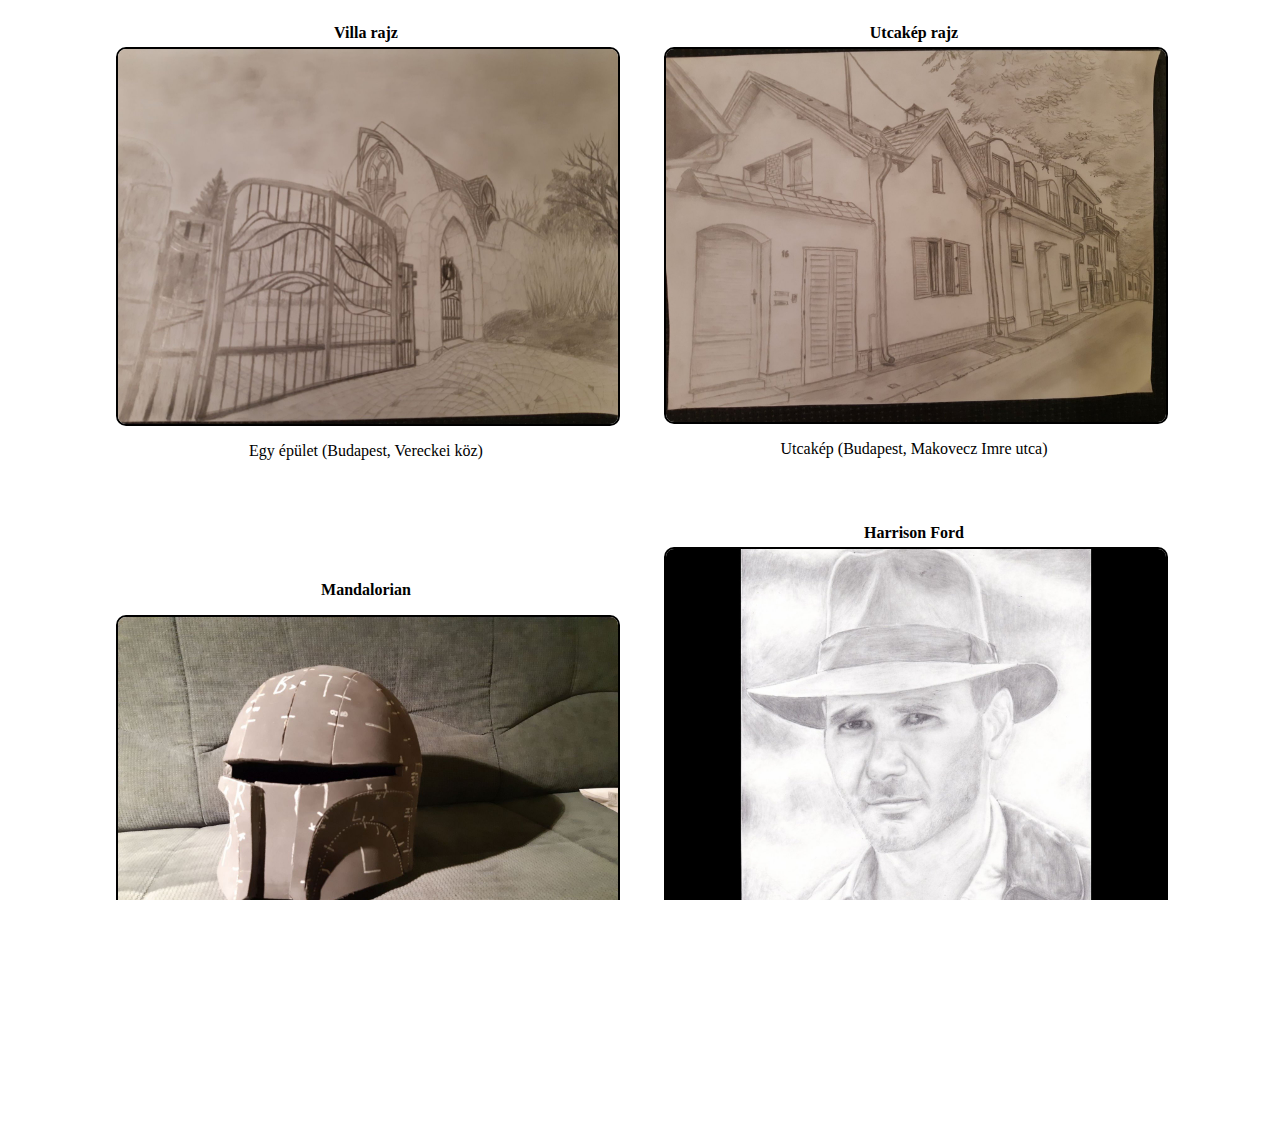
==== munkaim.html @ 6ac5c73a "Add files via upload" ====
<!DOCTYPE html>
<html>
<head>
<link href="portfolio/info_2.ik_hf_teoyy5.css" rel="stylesheet"> 
</head>
<body style="overflow-y: auto; ">
<div class="elrendezes_burkolo">
        <div class="kartya portfolio1">
          <span>Villa rajz</span>
          <a href="./portfolio/portfolio_item1_villa.jpg">
          <img src="./portfolio/portfolio_item1_villa.jpg" alt="kép leírás felolvasóknak" style="display: block; margin-left: auto; margin-right: auto;">
          </a>
          <p> Egy épület (Budapest, Vereckei köz)</p>
        </div>
        <div class="kartya portfolio2">
          <span>Utcakép rajz</span>
          <a href="./portfolio/portfolio_item2_hazsor.jpg">
          	<img src="./portfolio/portfolio_item2_hazsor.jpg" alt="kép leírás felolvasóknak">
          </a>
          <p>Utcakép (Budapest, Makovecz Imre utca)</p>
        </div>
        <div class="kartya portfolio3">
          <div>
	          <span>Mandalorian</span>
	          <p></p>
	          <a href="./portfolio/portfolio_item3_mandalorian_helmet.jpg">
	          	<img src="./portfolio/portfolio_item3_mandalorian_helmet.jpg" alt="kép leírás felolvasóknak">
	          </a>
	          <p> Mandalorian sisak 1:1 arányú makett</p>
          </div>
        </div>
        <div class="kartya portfolio4">
          <span>Harrison Ford</span>
           <a href="./portfolio/portfolio_item4_hf.jpg">
           <img src="./portfolio/portfolio_item4_hf.jpg" alt="kép leírás felolvasóknak">
           </a>
          <p>(Harrison Ford mint Indiana Jones, portré) </p>
        </div>
    </div>
</body>
</html>
---- portfolio/info_2.ik_hf_teoyy5.css ----
html, body, iframe { margin: 0px; height: 100%; padding: 0px; }
    html { overflow: hidden; }
img {
    /*max-width: 100%;*/
    /*height: auto;*/
    width: 100%;
    margin-left: auto;
    margin-right: auto;
    display: block;
    align-self: center;
  }

iframe{
  display: block;
  border: none;
  width: 100%;
  height: 100%;
  /*overflow: auto;*/
  }

iframe img {
    /*max-width: 100%;*/
    /*height: auto;*/
    width: 100%;
    margin-left: auto;
    margin-right: auto;
    display: block;
    align-self: center;
  }


.hatterkep_div_keret{
  position:relative; 
  height:100%; 
  width:100%;
}
.hatterkep_div{
background-image:url('./portfolio/chxxeej.jpg'); opacity:0.4;filter:alpha(opacity=40); background-size: cover; height:100%; width:100%;
}
.tartalom_keret{
position:absolute; top:0px; z-index:100;left:0px;height:95%;width:100%;
}

.fejlec{
  display: flex;
  align-items: stretch;
}
.menu_sav{
  background-image: url('./fatabla-vagott.jpg');
  background-repeat: repeat-x;
  /*
  width: 545px;
  height: 178px;
  */
  background-size:100% 100%;
  display: inline-block;
  margin: auto;
  border-radius: 5px;

}
.button {
  background-color: transparent;

  border: none;
  color: white;
  padding: 5px 2px;
  text-align: center;
  text-decoration: blink;

  display: inline-block;
  font-size: 16px;
  margin: 4px 2px;
  cursor: pointer;
}

.button:hover{
  color: yellow;
}


.kep_keret{
  align-self: center;
  margin: auto;
  /*width: 50%;*/
  height: 90vp;  
  border-radius: 10px;
  }


.kep {
   height:70%;  
  max-height: 1000px;
  border-radius: 10px;
  border:1px solid black;
  
}
.rolam {
  text-align: center;
  margin-right: 300px;
  margin-left: 300px;
  font-size: 200%;

}

.kartya {
  max-width: 500px;
  background-color:transparent;
  border:0px solid black;
  border-radius: 10px;
  padding: 16px;
  margin: 8px;
  text-align: center;
  display:  inline-block;
  vertical-align: text-top;
}
.kartya span{
  font-weight: bold;
}
.kartya img{
max-width: 500px;
margin: auto;
display: block;
margin-top: 5px;
margin-bottom: 5px;
border:2px solid black;
border-radius: 10px;
}
.elrendezes_burkolo{
  display:  grid;
    /*align-items: center;*/
   grid-template-columns: auto auto auto auto;
}
.portfolio1{
   grid-row-start: 1;  
  grid-row-end:2;
  grid-column-start: 2;
  grid-column-end: 3;
  justify-self: end;
}
.portfolio2{
  grid-row-start: 1;  
  grid-row-end:2;
  grid-column-start: 3;
  grid-column-end: 4;
}
.portfolio3{
  grid-row-start: 2;  
  grid-row-end:3;
  grid-column-start: 2;
  grid-column-end: 3;
  justify-self: end;

  display: flex;
  align-items: center;
}
.portfolio4{
  grid-row-start: 2;  
  grid-row-end:3;
  grid-column-start: 3;
  grid-column-end: 4;
}

.tartalom_f{
  display: flex;
  flex-direction: column;
  text-align: center;
}
.tartalom_v{
  margin-left: auto;
  margin-right: auto;
  display: flex;
  flex-direction:  row;
  align-items: flex-start;
  padding-top: 20px;
  max-width: 1200px;
}
.email{
  padding-left: 10px;
  padding-right: 10px;
  display: inline-block;
  margin: auto;
  border-radius: 10px;  
  border:2px solid black;
}

.elerhetoseg {
  padding-left: 10px;
  padding-right: 10px;
  display: inline-block;
  margin: auto;
  border: 1px solid black;
  border-radius: 10px;
}

.ikon{
  width: 32px;
  height: 32px;
}
.ikon_keret { 
  font-size:70%;
  display: inline-block;
  padding: 3px;
  border: 1px solid black;
  border-radius: 3px;
  text-decoration: none;
}

a { 
  text-decoration: none;
}

.terv {
  text-align: left;
  margin-right: 30px;
  margin-left: 30px;
  

}
span {
  font-weight:bold ;
}
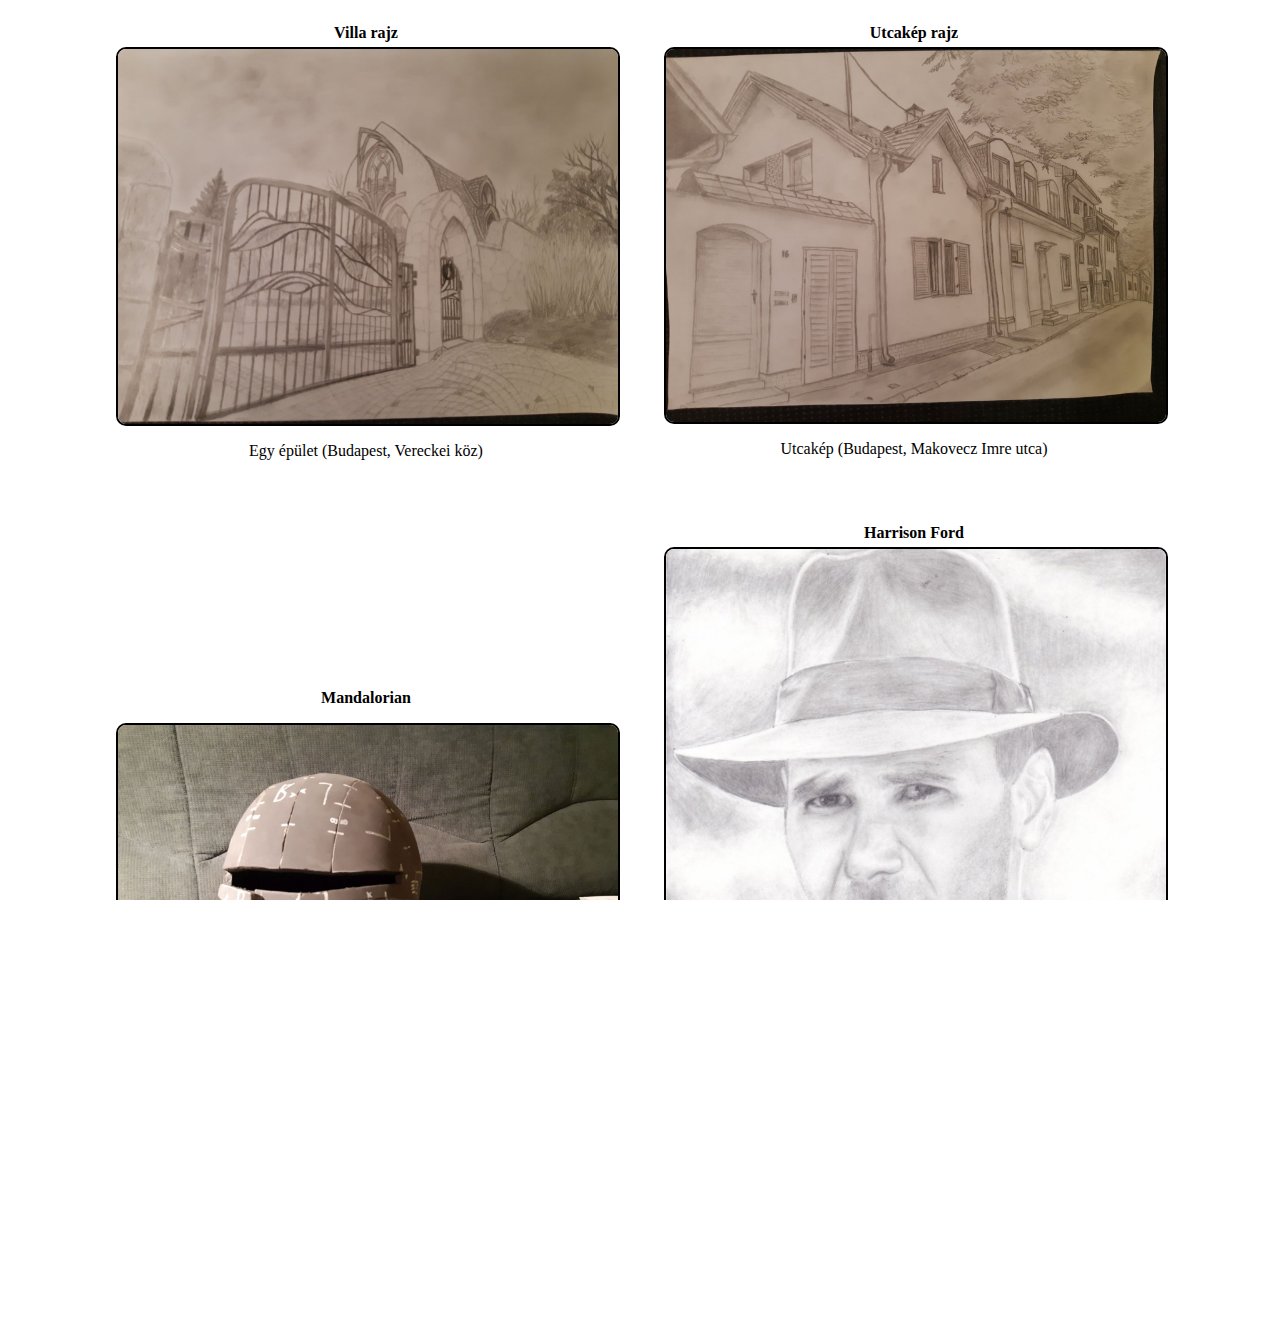
==== commit acbc8bd7: "Add files via upload" ====
--- a/munkaim.html
+++ b/munkaim.html
@@ -7,14 +7,14 @@
 <div class="elrendezes_burkolo">
         <div class="kartya portfolio1">
           <span>Villa rajz</span>
-          <a href="./portfolio/portfolio_item1_villa.jpg">
+          <a href="./portfolio/portfolio_item1_villa.html">
           <img src="./portfolio/portfolio_item1_villa.jpg" alt="kép leírás felolvasóknak" style="display: block; margin-left: auto; margin-right: auto;">
           </a>
           <p> Egy épület (Budapest, Vereckei köz)</p>
         </div>
         <div class="kartya portfolio2">
           <span>Utcakép rajz</span>
-          <a href="./portfolio/portfolio_item2_hazsor.jpg">
+          <a href="./portfolio/portfolio_item2_hazsor.html">
           	<img src="./portfolio/portfolio_item2_hazsor.jpg" alt="kép leírás felolvasóknak">
           </a>
           <p>Utcakép (Budapest, Makovecz Imre utca)</p>
@@ -23,7 +23,7 @@
           <div>
 	          <span>Mandalorian</span>
 	          <p></p>
-	          <a href="./portfolio/portfolio_item3_mandalorian_helmet.jpg">
+	          <a href="./portfolio/portfolio_item3_mandalorian_helmet.html">
 	          	<img src="./portfolio/portfolio_item3_mandalorian_helmet.jpg" alt="kép leírás felolvasóknak">
 	          </a>
 	          <p> Mandalorian sisak 1:1 arányú makett</p>
@@ -31,7 +31,7 @@
         </div>
         <div class="kartya portfolio4">
           <span>Harrison Ford</span>
-           <a href="./portfolio/portfolio_item4_hf.jpg">
+           <a href="./portfolio/portfolio_item4_hf.html">
            <img src="./portfolio/portfolio_item4_hf.jpg" alt="kép leírás felolvasóknak">
            </a>
           <p>(Harrison Ford mint Indiana Jones, portré) </p>
--- a/portfolio/info_2.ik_hf_teoyy5.css
+++ b/portfolio/info_2.ik_hf_teoyy5.css
@@ -28,14 +28,21 @@
     align-self: center;
   }
 
-
+.teljes_kepernyo_kep{
+            max-width: 100%;
+            max-height: 100%;  
+            display: block;
+            margin: auto;
+  width: auto;
+  height: auto;                   
+}
 .hatterkep_div_keret{
   position:relative; 
   height:100%; 
   width:100%;
 }
 .hatterkep_div{
-background-image:url('./portfolio/chxxeej.jpg'); opacity:0.4;filter:alpha(opacity=40); background-size: cover; height:100%; width:100%;
+background-image:url('./chxxeej.jpg'); opacity:0.4;filter:alpha(opacity=40); background-size: cover; height:100%; width:100%;
 }
 .tartalom_keret{
 position:absolute; top:0px; z-index:100;left:0px;height:95%;width:100%;
@@ -95,13 +102,15 @@
   
 }
 .rolam {
-  text-align: center;
-  margin-right: 300px;
-  margin-left: 300px;
+  margin-left: auto;
+  margin-right: auto;
+  max-width: 800px;
+  text-align: justify;
+  padding: 10px;
+}
+.nagy_betuk{
   font-size: 200%;
-
-}
-
+}
 .kartya {
   max-width: 500px;
   background-color:transparent;
